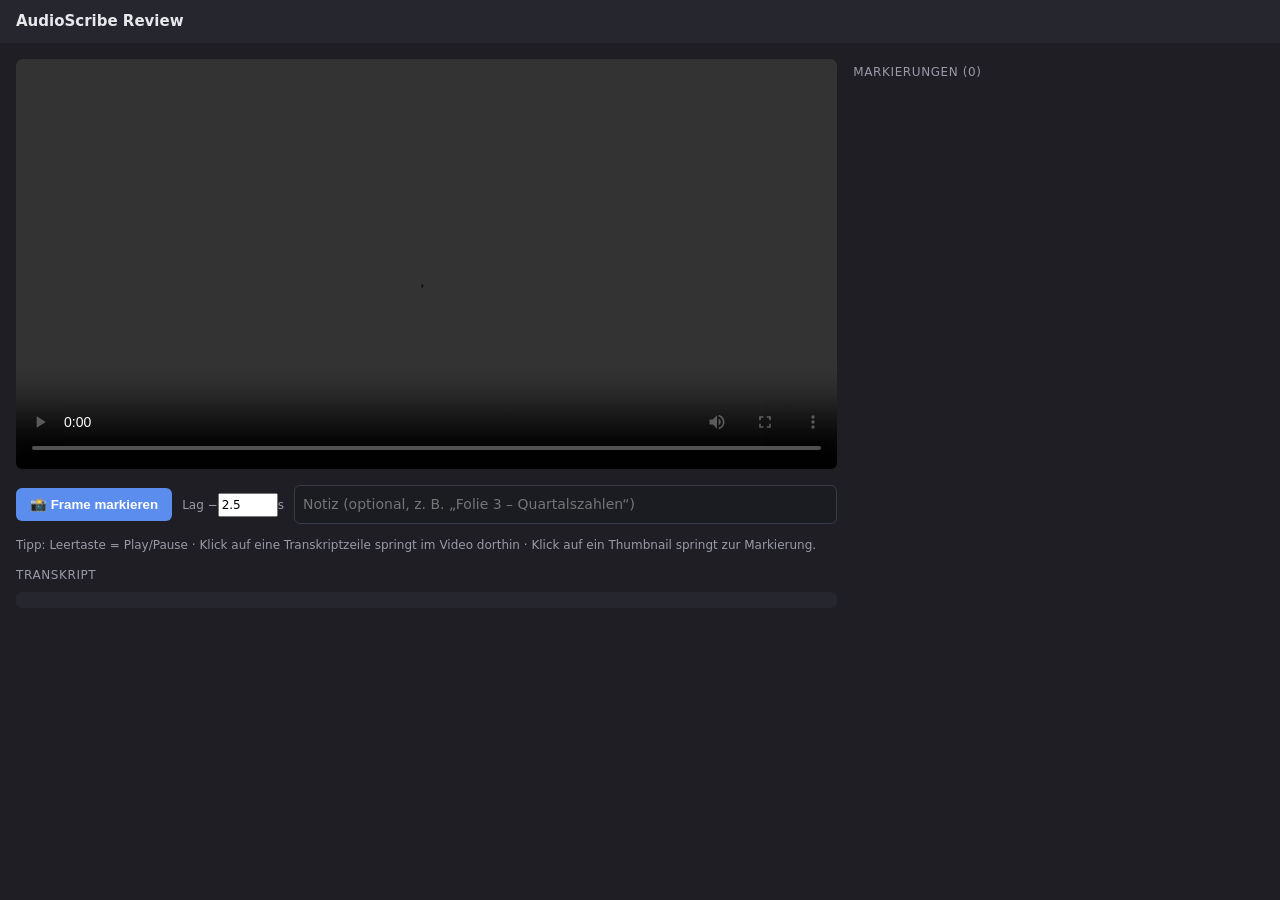
==== src/audioscribe/review/static/index.html @ a37c47e6 "feat(review): Bild-Annotation – wichtige Standbilder dem Transkript zuordnen (FR-12..18) Nachgelager" ====
<!DOCTYPE html>
<html lang="de">
<head>
<meta charset="utf-8" />
<meta name="viewport" content="width=device-width, initial-scale=1" />
<title>AudioScribe Review</title>
<style>
  :root { --bg:#1e1e24; --panel:#26262e; --fg:#e8e8ec; --muted:#9a9aa8; --accent:#5b8def; --hot:#3a3a48; }
  * { box-sizing: border-box; }
  body { margin:0; font:14px/1.5 system-ui, sans-serif; background:var(--bg); color:var(--fg); }
  header { padding:10px 16px; background:var(--panel); display:flex; gap:16px; align-items:center; flex-wrap:wrap; }
  header h1 { font-size:15px; margin:0; font-weight:600; }
  header .meta { color:var(--muted); font-size:12px; }
  .wrap { display:flex; gap:16px; padding:16px; align-items:flex-start; }
  .left { flex:2; min-width:0; }
  .right { flex:1; min-width:280px; max-height:calc(100vh - 120px); overflow:auto; }
  video { width:100%; background:#000; border-radius:6px; }
  .controls { margin-top:10px; display:flex; gap:10px; align-items:center; flex-wrap:wrap; }
  button { background:var(--accent); color:#fff; border:0; padding:9px 14px; border-radius:6px; cursor:pointer; font-weight:600; }
  button.secondary { background:var(--hot); }
  button:disabled { opacity:.5; cursor:default; }
  input, label { font:inherit; }
  input[type=number] { width:60px; }
  input[type=text] { flex:1; min-width:120px; padding:8px; border-radius:6px; border:1px solid #3a3a48; background:#1b1b22; color:var(--fg); }
  .section-title { font-size:12px; text-transform:uppercase; letter-spacing:.05em; color:var(--muted); margin:4px 0 8px; }
  .transcript { background:var(--panel); border-radius:6px; padding:8px; max-height:300px; overflow:auto; }
  .para { padding:4px 8px; border-radius:4px; cursor:pointer; }
  .para:hover { background:var(--hot); }
  .para.active { background:#34406a; }
  .para .ts { color:var(--accent); font-variant-numeric:tabular-nums; margin-right:6px; }
  .para .spk { color:var(--muted); }
  .mark { display:flex; gap:10px; background:var(--panel); border-radius:6px; padding:8px; margin-bottom:8px; align-items:flex-start; }
  .mark img { width:120px; border-radius:4px; cursor:pointer; background:#000; }
  .mark .info { flex:1; min-width:0; }
  .mark .info .ts { color:var(--accent); font-variant-numeric:tabular-nums; }
  .mark .info .note { color:var(--muted); font-size:12px; word-break:break-word; }
  .mark .del { background:transparent; color:#e0708a; padding:2px 6px; }
  .empty { color:var(--muted); font-size:13px; padding:8px; }
  .hint { color:var(--muted); font-size:12px; }
</style>
</head>
<body>
<header>
  <h1>AudioScribe&nbsp;Review</h1>
  <span class="meta" id="meta"></span>
</header>

<div class="wrap">
  <div class="left">
    <video id="player" controls preload="metadata" src="/video"></video>
    <div class="controls">
      <button id="markBtn">📸 Frame markieren</button>
      <label class="hint">Lag&nbsp;−<input type="number" id="lag" value="2.5" step="0.5" min="0" />s</label>
      <input type="text" id="note" placeholder="Notiz (optional, z. B. „Folie 3 – Quartalszahlen“)" />
    </div>
    <p class="hint">Tipp: Leertaste = Play/Pause · Klick auf eine Transkriptzeile springt im Video dorthin · Klick auf ein Thumbnail springt zur Markierung.</p>

    <div class="section-title">Transkript</div>
    <div class="transcript" id="transcript"></div>
  </div>

  <div class="right">
    <div class="section-title">Markierungen (<span id="markCount">0</span>)</div>
    <div id="marks"></div>
  </div>
</div>

<script>
const player = document.getElementById('player');
const fmt = s => { s = Math.max(0, Math.round(s)); const h=String(Math.floor(s/3600)).padStart(2,'0'),
  m=String(Math.floor(s%3600/60)).padStart(2,'0'), x=String(s%60).padStart(2,'0'); return `${h}:${m}:${x}`; };

let paragraphs = [];

async function loadTranscript() {
  const d = await (await fetch('/api/transcript')).json();
  paragraphs = d.paragraphs || [];
  document.getElementById('meta').textContent =
    `${d.source} · ${fmt(d.duration_s)} · ${d.language} · ${d.num_speakers} Sprecher`;
  const box = document.getElementById('transcript');
  box.innerHTML = '';
  paragraphs.forEach((p, i) => {
    const el = document.createElement('div');
    el.className = 'para'; el.dataset.i = i; el.dataset.start = p.start;
    el.innerHTML = `<span class="ts">${fmt(p.start)}</span><span class="spk">${p.speaker}:</span> ` +
      p.text.replace(/[<>&]/g, c => ({'<':'&lt;','>':'&gt;','&':'&amp;'}[c]));
    el.onclick = () => { player.currentTime = p.start; player.play(); };
    box.appendChild(el);
  });
}

function highlightActive() {
  const t = player.currentTime;
  let active = -1;
  for (let i = 0; i < paragraphs.length; i++) { if (paragraphs[i].start <= t) active = i; else break; }
  document.querySelectorAll('.para').forEach(el =>
    el.classList.toggle('active', Number(el.dataset.i) === active));
}

async function loadMarks() {
  const marks = await (await fetch('/api/marks')).json();
  document.getElementById('markCount').textContent = marks.length;
  const box = document.getElementById('marks');
  box.innerHTML = '';
  if (!marks.length) { box.innerHTML = '<div class="empty">Noch keine Markierungen.</div>'; return; }
  marks.forEach(m => {
    const el = document.createElement('div');
    el.className = 'mark';
    el.innerHTML =
      `<img src="/${m.png}" title="Zur Markierung springen" />
       <div class="info"><div class="ts">${fmt(m.t)}</div>
       <div class="note">${(m.note||'').replace(/[<>&]/g,c=>({'<':'&lt;','>':'&gt;','&':'&amp;'}[c]))}</div></div>
       <button class="del" title="Markierung löschen">✕</button>`;
    el.querySelector('img').onclick = () => { player.currentTime = m.t; };
    el.querySelector('.del').onclick = async () => {
      await fetch('/api/mark', { method:'DELETE', headers:{'Content-Type':'application/json'},
        body: JSON.stringify({ png: m.png }) });
      loadMarks();
    };
    box.appendChild(el);
  });
}

document.getElementById('markBtn').onclick = async () => {
  const lag = parseFloat(document.getElementById('lag').value) || 0;
  const noteEl = document.getElementById('note');
  const t = Math.max(0, player.currentTime - lag);
  const btn = document.getElementById('markBtn');
  btn.disabled = true; btn.textContent = '⏳ Extrahiere …';
  try {
    const r = await fetch('/api/mark', { method:'POST', headers:{'Content-Type':'application/json'},
      body: JSON.stringify({ t, note: noteEl.value.trim() || null }) });
    if (!r.ok) alert('Fehler: ' + (await r.text()));
    else { noteEl.value = ''; loadMarks(); }
  } finally { btn.disabled = false; btn.textContent = '📸 Frame markieren'; }
};

player.addEventListener('timeupdate', highlightActive);
loadTranscript().then(highlightActive);
loadMarks();
</script>
</body>
</html>
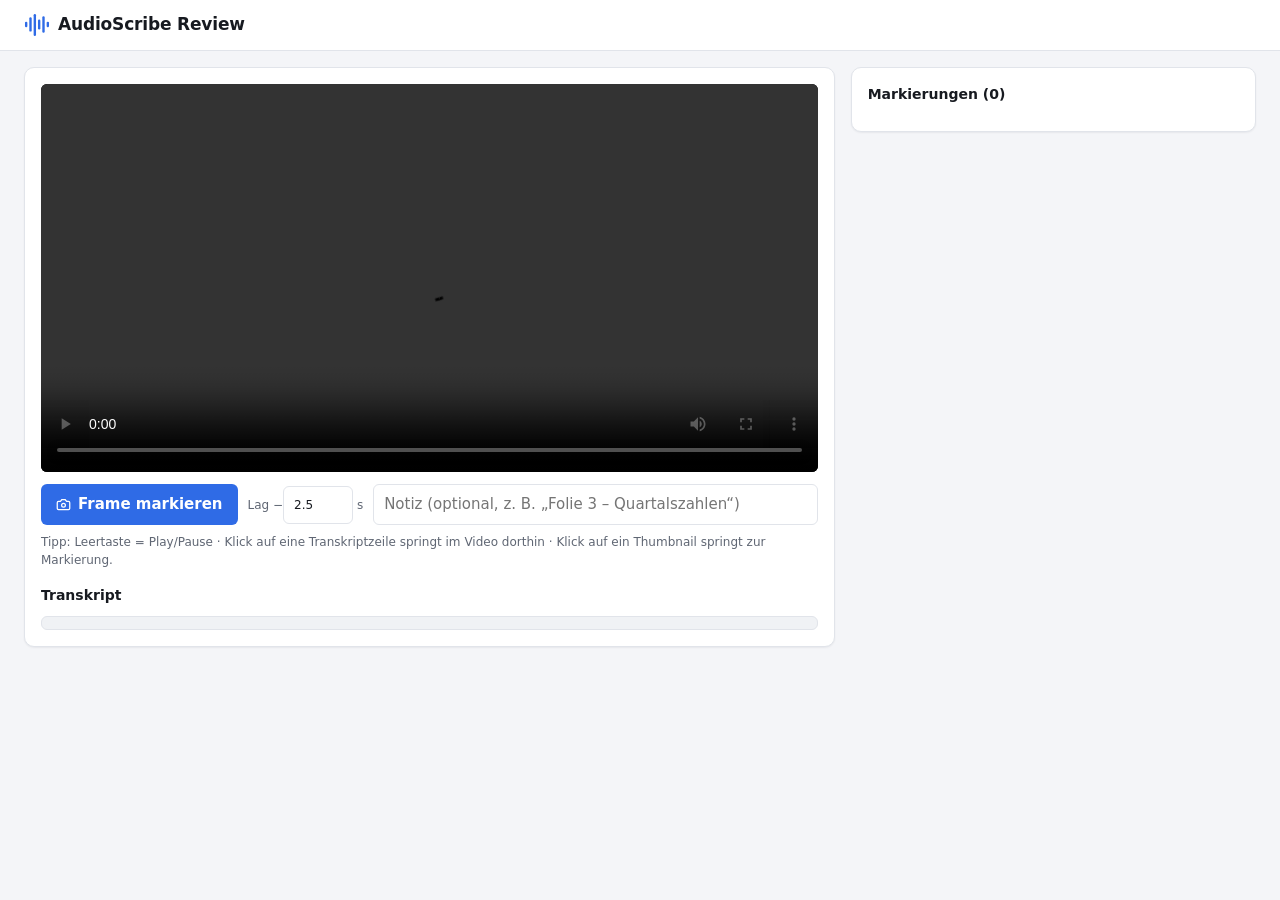
==== commit e4033bad: "feat(ui): Design-Überarbeitung mit hellem/dunklem Theme und getrennten Assets - CSS und JS aus index" ====
--- a/src/audioscribe/review/static/index.html
+++ b/src/audioscribe/review/static/index.html
@@ -1,65 +1,144 @@
 <!DOCTYPE html>
+<!-- Der Server ergaenzt data-theme="system|light|dark" im <html>-Tag (ui/server.py: inject_theme). -->
 <html lang="de">
 <head>
 <meta charset="utf-8" />
 <meta name="viewport" content="width=device-width, initial-scale=1" />
 <title>AudioScribe Review</title>
 <style>
-  :root { --bg:#1e1e24; --panel:#26262e; --fg:#e8e8ec; --muted:#9a9aa8; --accent:#5b8def; --hot:#3a3a48; }
+/* Tokens: Kopie aus ui/static/style.css - dort ist die Quelle, hier synchron halten. */
+
+:root {
+  color-scheme: light;
+  --bg: #f4f5f8;          --surface: #ffffff;      --surface-2: #eef0f4;
+  --input-bg: #ffffff;    --code-bg: #f0f2f5;
+  --border: #e1e4ea;      --border-strong: #c9ced8;
+  --fg: #171a20;          --fg-muted: #5f6673;     --fg-faint: #8a919e;
+  --accent: #2f6be6;      --accent-hover: #2559c4; --accent-fg: #ffffff; --accent-soft: #e6eefc;
+  --ok: #1c7f47;   --ok-soft: #e2f4e9;
+  --warn: #9a5b00; --warn-soft: #fff0d6;
+  --err: #c22e4a;  --err-soft: #fce6ea;
+  --focus: 0 0 0 3px rgba(47, 107, 230, .35);
+  --shadow-sm: 0 1px 2px rgba(16, 20, 28, .06);
+  --shadow-md: 0 8px 24px rgba(16, 20, 28, .12);
+  --backdrop: rgba(18, 22, 30, .45);
+  --radius-sm: 6px; --radius: 10px; --radius-lg: 14px; --radius-pill: 999px;
+  --s1: 4px; --s2: 8px; --s3: 12px; --s4: 16px; --s5: 24px; --s6: 32px;
+  --dur: 160ms; --ease: cubic-bezier(.2, .7, .2, 1);
+  --font: system-ui, -apple-system, "Segoe UI", Roboto, "Helvetica Neue", sans-serif;
+  --mono: ui-monospace, SFMono-Regular, Menlo, Consolas, monospace;
+}
+@media (prefers-color-scheme: dark) {
+  :root:not([data-theme="light"]) {
+    color-scheme: dark;
+    --bg: #111317;          --surface: #1a1d23;      --surface-2: #22262e;
+    --input-bg: #14171c;    --code-bg: #0e1013;
+    --border: #2c313b;      --border-strong: #3b414d;
+    --fg: #e7e9ee;          --fg-muted: #9aa1ad;     --fg-faint: #6c7380;
+    --accent: #6f9dff;      --accent-hover: #88afff; --accent-fg: #0b1426; --accent-soft: #1c2942;
+    --ok: #4fd08a;   --ok-soft: #153524;
+    --warn: #f0b657; --warn-soft: #3a2c10;
+    --err: #ff7b93;  --err-soft: #44202a;
+    --focus: 0 0 0 3px rgba(111, 157, 255, .45);
+    --shadow-sm: 0 1px 2px rgba(0, 0, 0, .4);
+    --shadow-md: 0 8px 24px rgba(0, 0, 0, .5);
+    --backdrop: rgba(0, 0, 0, .6);
+  }
+}
+:root[data-theme="dark"] {
+  color-scheme: dark;
+  --bg: #111317;          --surface: #1a1d23;      --surface-2: #22262e;
+  --input-bg: #14171c;    --code-bg: #0e1013;
+  --border: #2c313b;      --border-strong: #3b414d;
+  --fg: #e7e9ee;          --fg-muted: #9aa1ad;     --fg-faint: #6c7380;
+  --accent: #6f9dff;      --accent-hover: #88afff; --accent-fg: #0b1426; --accent-soft: #1c2942;
+  --ok: #4fd08a;   --ok-soft: #153524;
+  --warn: #f0b657; --warn-soft: #3a2c10;
+  --err: #ff7b93;  --err-soft: #44202a;
+  --focus: 0 0 0 3px rgba(111, 157, 255, .45);
+  --shadow-sm: 0 1px 2px rgba(0, 0, 0, .4);
+  --shadow-md: 0 8px 24px rgba(0, 0, 0, .5);
+  --backdrop: rgba(0, 0, 0, .6);
+}
+
   * { box-sizing: border-box; }
-  body { margin:0; font:14px/1.5 system-ui, sans-serif; background:var(--bg); color:var(--fg); }
-  header { padding:10px 16px; background:var(--panel); display:flex; gap:16px; align-items:center; flex-wrap:wrap; }
-  header h1 { font-size:15px; margin:0; font-weight:600; }
-  header .meta { color:var(--muted); font-size:12px; }
-  .wrap { display:flex; gap:16px; padding:16px; align-items:flex-start; }
-  .left { flex:2; min-width:0; }
-  .right { flex:1; min-width:280px; max-height:calc(100vh - 120px); overflow:auto; }
-  video { width:100%; background:#000; border-radius:6px; }
-  .controls { margin-top:10px; display:flex; gap:10px; align-items:center; flex-wrap:wrap; }
-  button { background:var(--accent); color:#fff; border:0; padding:9px 14px; border-radius:6px; cursor:pointer; font-weight:600; }
-  button.secondary { background:var(--hot); }
-  button:disabled { opacity:.5; cursor:default; }
-  input, label { font:inherit; }
-  input[type=number] { width:60px; }
-  input[type=text] { flex:1; min-width:120px; padding:8px; border-radius:6px; border:1px solid #3a3a48; background:#1b1b22; color:var(--fg); }
-  .section-title { font-size:12px; text-transform:uppercase; letter-spacing:.05em; color:var(--muted); margin:4px 0 8px; }
-  .transcript { background:var(--panel); border-radius:6px; padding:8px; max-height:300px; overflow:auto; }
-  .para { padding:4px 8px; border-radius:4px; cursor:pointer; }
-  .para:hover { background:var(--hot); }
-  .para.active { background:#34406a; }
-  .para .ts { color:var(--accent); font-variant-numeric:tabular-nums; margin-right:6px; }
-  .para .spk { color:var(--muted); }
-  .mark { display:flex; gap:10px; background:var(--panel); border-radius:6px; padding:8px; margin-bottom:8px; align-items:flex-start; }
-  .mark img { width:120px; border-radius:4px; cursor:pointer; background:#000; }
-  .mark .info { flex:1; min-width:0; }
-  .mark .info .ts { color:var(--accent); font-variant-numeric:tabular-nums; }
-  .mark .info .note { color:var(--muted); font-size:12px; word-break:break-word; }
-  .mark .del { background:transparent; color:#e0708a; padding:2px 6px; }
-  .empty { color:var(--muted); font-size:13px; padding:8px; }
-  .hint { color:var(--muted); font-size:12px; }
+  body { margin: 0; font: 15px/1.5 var(--font); background: var(--bg); color: var(--fg); -webkit-font-smoothing: antialiased; }
+  h1, h2, p { margin: 0; }
+  :focus-visible { outline: none; box-shadow: var(--focus); }
+  .ic { width: 1em; height: 1em; stroke: currentColor; fill: none; stroke-width: 2; stroke-linecap: round; stroke-linejoin: round;
+        vertical-align: -.15em; flex: none; pointer-events: none; }
+  header { display: flex; align-items: center; gap: 16px; padding: 12px 24px; background: var(--surface); border-bottom: 1px solid var(--border);
+            flex-wrap: wrap; }
+  .brand { display: flex; align-items: center; gap: 8px; }
+  .brand .ic { width: 26px; height: 26px; color: var(--accent); stroke-width: 2.2; }
+  header h1 { font-size: 17px; font-weight: 700; letter-spacing: -.01em; }
+  header .meta { color: var(--fg-muted); font-size: 13px; }
+  .wrap { display: grid; grid-template-columns: minmax(0, 2fr) minmax(0, 1fr); gap: 16px; padding: 16px 24px 32px; align-items: start; }
+  .left, .right { min-width: 0; }
+  .right { max-height: calc(100vh - 110px); overflow: auto; }
+  .card { background: var(--surface); border: 1px solid var(--border); border-radius: var(--radius); padding: 16px; box-shadow: var(--shadow-sm); }
+  video { width: 100%; background: #000; border-radius: var(--radius-sm); display: block; }
+  .controls { margin-top: 12px; display: flex; gap: 10px; align-items: center; flex-wrap: wrap; }
+  button { display: inline-flex; align-items: center; gap: 7px; background: var(--accent); color: var(--accent-fg); border: 1px solid transparent;
+            padding: 8px 14px; border-radius: var(--radius-sm); cursor: pointer; font: inherit; font-weight: 600; min-height: 36px;
+            transition: background var(--dur) var(--ease), color var(--dur), border-color var(--dur); }
+  button:hover { background: var(--accent-hover); }
+  button:disabled { opacity: .5; cursor: not-allowed; }
+  button.del { background: transparent; color: var(--fg-muted); padding: 0; width: 30px; height: 30px; justify-content: center; border-radius: 50%; min-height: 0; }
+  button.del:hover { background: var(--err-soft); color: var(--err); }
+  input, label { font: inherit; }
+  input[type=number], input[type=text] { padding: 8px 10px; border-radius: var(--radius-sm); border: 1px solid var(--border); background: var(--input-bg);
+                                          color: var(--fg); min-height: 38px; transition: border-color var(--dur), box-shadow var(--dur); }
+  input[type=number] { width: 70px; }
+  input[type=text] { flex: 1; min-width: 160px; }
+  input:hover { border-color: var(--border-strong); }
+  input:focus-visible { border-color: var(--accent); }
+  .section-title { font-size: 14px; font-weight: 600; margin: 16px 0 10px; }
+  .right .section-title { margin-top: 0; }
+  .transcript { background: var(--code-bg); border: 1px solid var(--border); border-radius: var(--radius-sm); padding: 6px; max-height: 320px; overflow: auto; }
+  .para { padding: 6px 10px; border-radius: var(--radius-sm); cursor: pointer; transition: background var(--dur); }
+  .para:hover { background: var(--surface-2); }
+  .para.active { background: var(--accent-soft); }
+  .para .ts { color: var(--accent); font-family: var(--mono); font-size: 12px; margin-right: 6px; }
+  .para .spk { color: var(--fg-muted); font-weight: 600; }
+  .mark { display: flex; gap: 12px; background: var(--surface); border: 1px solid var(--border); border-radius: var(--radius-sm); padding: 8px;
+           margin-bottom: 8px; align-items: flex-start; }
+  .mark img { width: 120px; border-radius: 4px; cursor: pointer; background: #000; }
+  .mark .info { flex: 1; min-width: 0; }
+  .mark .info .ts { color: var(--accent); font-family: var(--mono); font-size: 12px; }
+  .mark .info .note { color: var(--fg-muted); font-size: 12px; word-break: break-word; }
+  .empty { color: var(--fg-muted); font-size: 13px; padding: 8px; }
+  .hint { color: var(--fg-muted); font-size: 12px; }
+  @media (max-width: 860px) { .wrap { grid-template-columns: 1fr; padding: 16px; } .right { max-height: none; } }
+  @media (prefers-reduced-motion: reduce) { *, *::before, *::after { transition-duration: .01ms !important; } }
 </style>
 </head>
 <body>
+<svg style="position:absolute;width:0;height:0;overflow:hidden" aria-hidden="true" focusable="false">
+  <symbol id="i-wave" viewBox="0 0 24 24"><path d="M2 10v3"/><path d="M6 6v11"/><path d="M10 3v18"/><path d="M14 8v7"/><path d="M18 5v13"/><path d="M22 10v3"/></symbol>
+  <symbol id="i-camera" viewBox="0 0 24 24"><path d="M14.5 4h-5L7 7H4a2 2 0 0 0-2 2v9a2 2 0 0 0 2 2h16a2 2 0 0 0 2-2V9a2 2 0 0 0-2-2h-3l-2.5-3z"/><circle cx="12" cy="13" r="3"/></symbol>
+  <symbol id="i-x" viewBox="0 0 24 24"><path d="M18 6 6 18"/><path d="m6 6 12 12"/></symbol>
+</svg>
 <header>
-  <h1>AudioScribe&nbsp;Review</h1>
+  <div class="brand"><svg class="ic" aria-hidden="true"><use href="#i-wave"/></svg><h1>AudioScribe Review</h1></div>
   <span class="meta" id="meta"></span>
 </header>
 
 <div class="wrap">
-  <div class="left">
+  <div class="left card">
     <video id="player" controls preload="metadata" src="/video"></video>
     <div class="controls">
-      <button id="markBtn">📸 Frame markieren</button>
-      <label class="hint">Lag&nbsp;−<input type="number" id="lag" value="2.5" step="0.5" min="0" />s</label>
+      <button id="markBtn"><svg class="ic" aria-hidden="true"><use href="#i-camera"/></svg><span id="markLabel">Frame markieren</span></button>
+      <label class="hint">Lag&nbsp;−<input type="number" id="lag" value="2.5" step="0.5" min="0" />&nbsp;s</label>
       <input type="text" id="note" placeholder="Notiz (optional, z. B. „Folie 3 – Quartalszahlen“)" />
     </div>
-    <p class="hint">Tipp: Leertaste = Play/Pause · Klick auf eine Transkriptzeile springt im Video dorthin · Klick auf ein Thumbnail springt zur Markierung.</p>
+    <p class="hint" style="margin-top:8px">Tipp: Leertaste = Play/Pause · Klick auf eine Transkriptzeile springt im Video dorthin · Klick auf ein Thumbnail springt zur Markierung.</p>
 
     <div class="section-title">Transkript</div>
     <div class="transcript" id="transcript"></div>
   </div>
 
-  <div class="right">
+  <div class="right card">
     <div class="section-title">Markierungen (<span id="markCount">0</span>)</div>
     <div id="marks"></div>
   </div>
@@ -107,10 +186,10 @@
     const el = document.createElement('div');
     el.className = 'mark';
     el.innerHTML =
-      `<img src="/${m.png}" title="Zur Markierung springen" />
+      `<img src="/${m.png}" title="Zur Markierung springen" alt="" />
        <div class="info"><div class="ts">${fmt(m.t)}</div>
        <div class="note">${(m.note||'').replace(/[<>&]/g,c=>({'<':'&lt;','>':'&gt;','&':'&amp;'}[c]))}</div></div>
-       <button class="del" title="Markierung löschen">✕</button>`;
+       <button class="del" title="Markierung löschen" aria-label="Markierung löschen"><svg class="ic" aria-hidden="true"><use href="#i-x"/></svg></button>`;
     el.querySelector('img').onclick = () => { player.currentTime = m.t; };
     el.querySelector('.del').onclick = async () => {
       await fetch('/api/mark', { method:'DELETE', headers:{'Content-Type':'application/json'},
@@ -125,14 +204,14 @@
   const lag = parseFloat(document.getElementById('lag').value) || 0;
   const noteEl = document.getElementById('note');
   const t = Math.max(0, player.currentTime - lag);
-  const btn = document.getElementById('markBtn');
-  btn.disabled = true; btn.textContent = '⏳ Extrahiere …';
+  const btn = document.getElementById('markBtn'), label = document.getElementById('markLabel');
+  btn.disabled = true; label.textContent = 'Extrahiere …';
   try {
     const r = await fetch('/api/mark', { method:'POST', headers:{'Content-Type':'application/json'},
       body: JSON.stringify({ t, note: noteEl.value.trim() || null }) });
     if (!r.ok) alert('Fehler: ' + (await r.text()));
     else { noteEl.value = ''; loadMarks(); }
-  } finally { btn.disabled = false; btn.textContent = '📸 Frame markieren'; }
+  } finally { btn.disabled = false; label.textContent = 'Frame markieren'; }
 };
 
 player.addEventListener('timeupdate', highlightActive);
